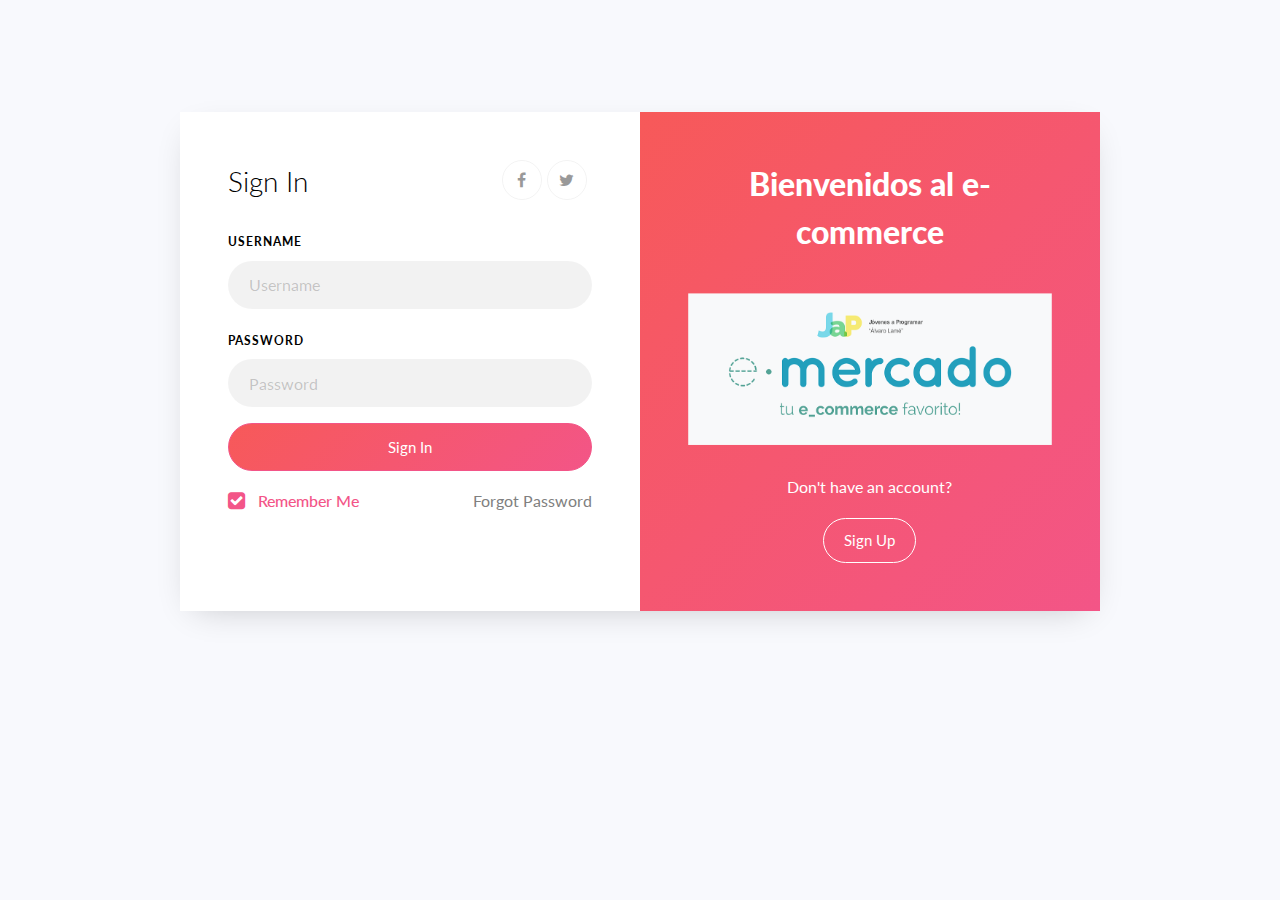
==== index.html @ 85ae7b05 "." ====
<!doctype html>
<html lang="en">
  <head>
  	<title>Login 07</title>
    <meta charset="utf-8">
    <meta name="viewport" content="width=device-width, initial-scale=1, shrink-to-fit=no">

	<link href="https://fonts.googleapis.com/css?family=Lato:300,400,700,900&display=swap" rel="stylesheet">

	<link rel="stylesheet" href="https://stackpath.bootstrapcdn.com/font-awesome/4.7.0/css/font-awesome.min.css">
	
	<link rel="stylesheet" href="Login/css/style.css">
  

	</head>
	<body>
	<section class="ftco-section">
		<div class="container">
		
			<div class="row justify-content-center">
				<div class="col-md-12 col-lg-10">
					<div class="wrap d-md-flex">
						<div class="text-wrap p-4 p-lg-5 text-center d-flex align-items-center order-md-last">
							<div class="text w-100" >
								<h2>Bienvenidos al e-commerce</h2>
                <br>
                <img src="img/login.png" style="width: 100%;">
                <br><br>
                
								<p>Don't have an account?</p>
								<a href="#" class="btn btn-white btn-outline-white">Sign Up</a>

							</div>
			      </div>
						<div class="login-wrap p-4 p-lg-5">
			      	<div class="d-flex">
			      		<div class="w-100">
			      			<h3 class="mb-4">Sign In</h3>
			      		</div>
								<div class="w-100">
									<p class="social-media d-flex justify-content-end">
										<a href="#" class="social-icon d-flex align-items-center justify-content-center"><span class="fa fa-facebook"></span></a>
										<a href="#" class="social-icon d-flex align-items-center justify-content-center"><span class="fa fa-twitter"></span></a>
									</p>
								</div>
			      	</div>
							<form action="inicio.html" class="signin-form">
			      		<div class="form-group mb-3">
			      			<label class="label" for="name">Username</label>
			      			<input type="text" class="form-control" placeholder="Username" required>
			      		</div>
		            <div class="form-group mb-3">
		            	<label class="label" for="password">Password</label>
		              <input type="password" class="form-control" placeholder="Password" required>
		            </div>
		            <div class="form-group">
		            	<button type="submit" class="form-control btn btn-primary submit px-3">Sign In</button>
		            </div>
		            <div class="form-group d-md-flex">
		            	<div class="w-50 text-left">
			            	<label class="checkbox-wrap checkbox-primary mb-0">Remember Me
									  <input type="checkbox" checked>
									  <span class="checkmark"></span>
										</label>
									</div>
									<div class="w-50 text-md-right">
										<a href="#">Forgot Password</a>
									</div>
		            </div>
		          </form>
		        </div>
		      </div>
				</div>
			</div>
		</div>
	</section>

	<script src="Login/js/jquery.min.js"></script>
  <script src="Login/js/popper.js"></script>
  <script src="Login/js/bootstrap.min.js"></script>
  <script src="Login/js/main.js"></script>
  <script src="js/login.js"></script>

	</body>
</html>
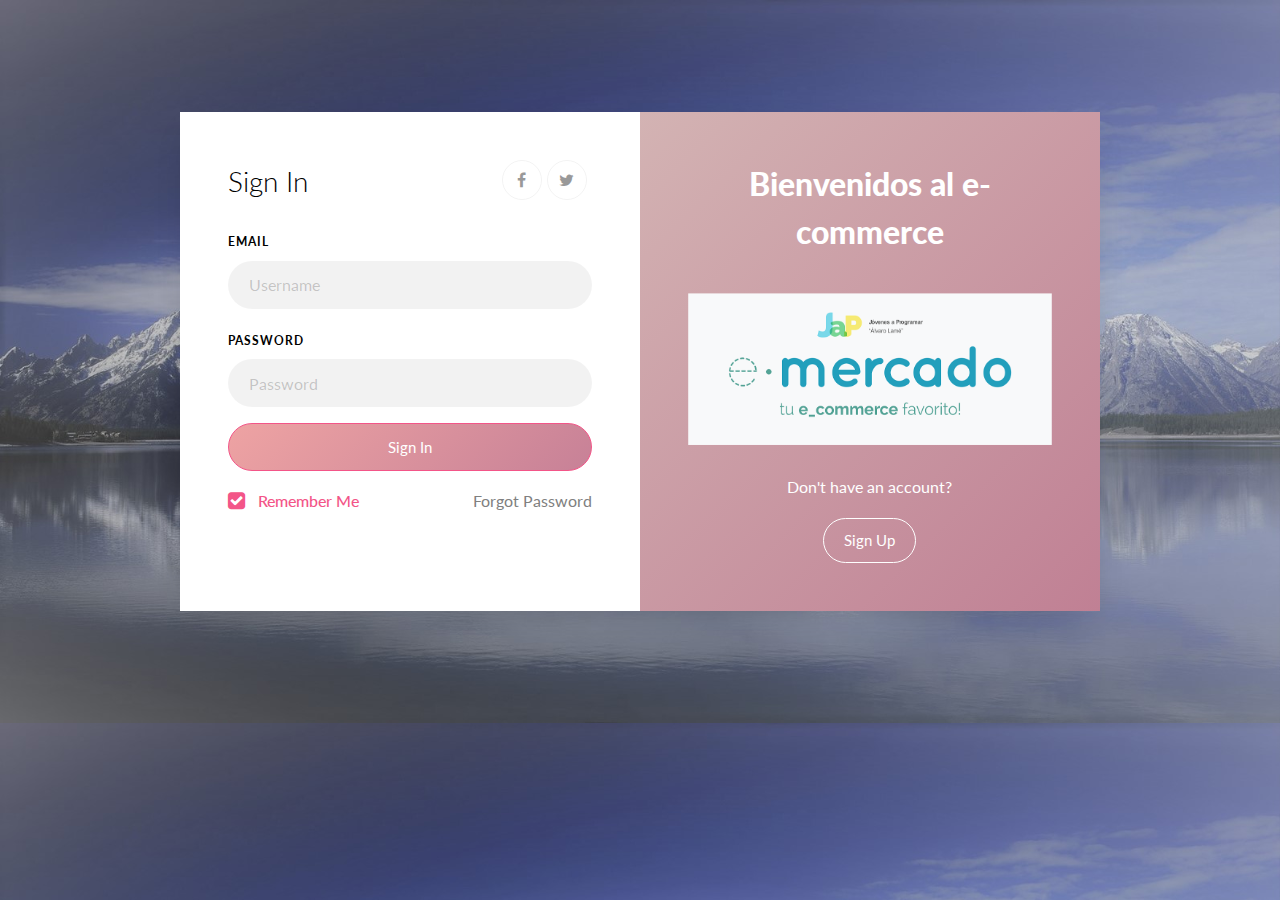
==== commit 95896dee: "." ====
--- a/index.html
+++ b/index.html
@@ -1,86 +1,113 @@
-<!doctype html>
+<!DOCTYPE html>
+<!-- saved from url=(0049)https://getbootstrap.com/docs/4.3/examples/album/ -->
 <html lang="en">
   <head>
-  	<title>Login 07</title>
-    <meta charset="utf-8">
+    <meta http-equiv="Content-Type" content="text/html; charset=UTF-8">
     <meta name="viewport" content="width=device-width, initial-scale=1, shrink-to-fit=no">
+    <meta name="description" content="">
+    <title>eMercado - Todo lo que busques está aquí</title>
 
-	<link href="https://fonts.googleapis.com/css?family=Lato:300,400,700,900&display=swap" rel="stylesheet">
+    <link rel="canonical" href="https://getbootstrap.com/docs/4.3/examples/album/">
+    <link href="https://fonts.googleapis.com/css?family=Raleway:300,300i,400,400i,700,700i,900,900i" rel="stylesheet">
+    <!-- Bootstrap core CSS -->
+    <link href="css/bootstrap.min.css" rel="stylesheet">
+    <link href="css/styles.css" rel="stylesheet">
+    <link rel="shortcut icon" href="img/login.png">
+  </head>
+  <body>
+    <nav class="site-header sticky-top py-1 bg-dark">
+      <div class="container d-flex flex-column flex-md-row justify-content-between">
+        <a class="py-2 d-none d-md-inline-block" href="index.html">Inicio</a>
+        <a class="py-2 d-none d-md-inline-block" href="categories.html">Categorías</a>
+        <a class="py-2 d-none d-md-inline-block" href="products.html">Productos</a>
+        <a class="py-2 d-none d-md-inline-block" href="sell.html">Vender</a>
+        <a class="py-2 d-none d-md-inline-block" href="cart.html">Mi carrito</a>
+      </div>
+    </nav>
+    <main role="main">
+      <section class="jumbotron text-center">
+        <div class="m-5">
+          <h1></h1>
+        </div>
+      </section>
+      <div class="album py-5 bg-light">
+        <div class="container">
+          <div class="row">
+            <div class="col-md-4">
+              <a href="categories.html" class="card mb-4 shadow-sm custom-card">
+                <img class="bd-placeholder-img card-img-top"  src="img/cat1.jpg">
+                <h3 class="m-3">Autos (122)</h3>
+                <div class="card-body">
+                  <p class="card-text">Los mejores precios en autos 0 kilómetro, de alta y media gama.</p>
+                </div>
+              </a>
+            </div>
+            <div class="col-md-4">
+                <a href="categories.html" class="card mb-4 shadow-sm custom-card">
+                  <img class="bd-placeholder-img card-img-top" src="img/cat2.jpg">
+                  <h3 class="m-3">Juguetes (354)</h3>
+                  <div class="card-body">
+                    <p class="card-text">Encuentra aquí los mejores precios para niños/as de cualquier edad.</p>
+                  </div>
+                </a>
+            </div>
+            <div class="col-md-4">
+                <a href="categories.html" class="card mb-4 shadow-sm custom-card">
+                  <img class="bd-placeholder-img card-img-top" src="img/cat3.jpg">
+                  <h3 class="m-3">Muebles (157)</h3>
+                  <div class="card-body">
+                    <p class="card-text">Muebles antiguos, nuevos y para ser armados por uno mismo.</p>
+                  </div>
+                </a>
+            </div>
+            <div class="col-md-4">
+                <a href="categories.html" class="card mb-4 shadow-sm custom-card">
+                  <img class="bd-placeholder-img card-img-top" src="img/cat4.jpg">
+                  <h3 class="m-3">Herramientas (452)</h3>
+                  <div class="card-body">
+                    <p class="card-text">Herramientas para cualquier tipo de trabajo.</p>
+                  </div>
+                </a>
+            </div>
+            <div class="col-md-4">
+                <a href="categories.html" class="card mb-4 shadow-sm custom-card">
+                  <img class="bd-placeholder-img card-img-top" src="img/cat5.jpg">
+                  <h3 class="m-3">Computadoras (724)</h3>
+                  <div class="card-body">
+                    <p class="card-text">Todo en cuanto a computadoras, para uso de oficina y/o juegos.</p>
+                  </div>
+                </a>
+            </div>
+            <div class="col-md-4">
+                <a href="categories.html" class="card mb-4 shadow-sm custom-card">
+                  <img class="bd-placeholder-img card-img-top" src="img/cat6.jpg">
+                  <h3 class="m-3">Vestimenta (841)</h3>
+                  <div class="card-body">
+                    <p class="card-text">Gran variedad de ropa, nueva y de segunda mano.</p>
+                  </div>
+                </a>
+            </div>
+          </div>
+          <div class="row">
+              <a type="button" class="btn btn-light btn-lg btn-block" href="categories.html">Ver todas</a>
+          </div>
+        </div>
+      </div>
+    </main>
+    <footer class="text-muted">
+      <div class="container">
+        <p class="float-right">
+          <a href="#">Volver arriba</a>
+        </p>
+        <p>Este sitio forma parte de Desarrollo Web - JAP - 2020</p>
+        <p>Clickea <a target="_blank" href="Letra.pdf">aquí</a> para descargar la letra del obligatorio.</p>
+      </div>
+    </footer>
+    <script src="js/jquery-3.4.1.min.js"></script>
+    <script src="js/bootstrap.bundle.min.js"></script>
+    <script src="js/init.js"></script>
+    <script src="js/index.js"></script>
+   
 
-	<link rel="stylesheet" href="https://stackpath.bootstrapcdn.com/font-awesome/4.7.0/css/font-awesome.min.css">
-	
-	<link rel="stylesheet" href="Login/css/style.css">
-  
-
-	</head>
-	<body>
-	<section class="ftco-section">
-		<div class="container">
-		
-			<div class="row justify-content-center">
-				<div class="col-md-12 col-lg-10">
-					<div class="wrap d-md-flex">
-						<div class="text-wrap p-4 p-lg-5 text-center d-flex align-items-center order-md-last">
-							<div class="text w-100" >
-								<h2>Bienvenidos al e-commerce</h2>
-                <br>
-                <img src="img/login.png" style="width: 100%;">
-                <br><br>
-                
-								<p>Don't have an account?</p>
-								<a href="#" class="btn btn-white btn-outline-white">Sign Up</a>
-
-							</div>
-			      </div>
-						<div class="login-wrap p-4 p-lg-5">
-			      	<div class="d-flex">
-			      		<div class="w-100">
-			      			<h3 class="mb-4">Sign In</h3>
-			      		</div>
-								<div class="w-100">
-									<p class="social-media d-flex justify-content-end">
-										<a href="#" class="social-icon d-flex align-items-center justify-content-center"><span class="fa fa-facebook"></span></a>
-										<a href="#" class="social-icon d-flex align-items-center justify-content-center"><span class="fa fa-twitter"></span></a>
-									</p>
-								</div>
-			      	</div>
-							<form action="inicio.html" class="signin-form">
-			      		<div class="form-group mb-3">
-			      			<label class="label" for="name">Username</label>
-			      			<input type="text" class="form-control" placeholder="Username" required>
-			      		</div>
-		            <div class="form-group mb-3">
-		            	<label class="label" for="password">Password</label>
-		              <input type="password" class="form-control" placeholder="Password" required>
-		            </div>
-		            <div class="form-group">
-		            	<button type="submit" class="form-control btn btn-primary submit px-3">Sign In</button>
-		            </div>
-		            <div class="form-group d-md-flex">
-		            	<div class="w-50 text-left">
-			            	<label class="checkbox-wrap checkbox-primary mb-0">Remember Me
-									  <input type="checkbox" checked>
-									  <span class="checkmark"></span>
-										</label>
-									</div>
-									<div class="w-50 text-md-right">
-										<a href="#">Forgot Password</a>
-									</div>
-		            </div>
-		          </form>
-		        </div>
-		      </div>
-				</div>
-			</div>
-		</div>
-	</section>
-
-	<script src="Login/js/jquery.min.js"></script>
-  <script src="Login/js/popper.js"></script>
-  <script src="Login/js/bootstrap.min.js"></script>
-  <script src="Login/js/main.js"></script>
-  <script src="js/login.js"></script>
-
-	</body>
-</html>
-
+  </body>
+</html>--- a/css/styles.css
+++ b/css/styles.css
@@ -0,0 +1,179 @@
+.jumbotron, .card-body, .container, .site-header{
+    font-family: 'Raleway', serif !important;
+}
+
+.jumbotron .display-4{
+    font-weight: bold;
+}
+
+.jumbotron {
+  height: 50vh;
+  padding: 5em inherit;
+  margin-bottom: 0;
+  background-color: #53C0FB;
+  background: url('../img/cover_back.png');
+  background-size: cover;
+  background-position: center;
+  background-repeat: no-repeat;
+  color: black;
+  font-weight: bold;
+}
+
+@media (min-width: 768px) {
+  .jumbotron {
+    padding-top: 6rem;
+    padding-bottom: 6rem;
+  }
+}
+
+.jumbotron p:last-child {
+  margin-bottom: 0;
+}
+
+.jumbotron-heading {
+  font-weight: 300;
+}
+
+.jumbotron .container {
+  max-width: 40rem;
+  background-color: rgba(255, 255, 255, 0.5);
+  border-radius: 10px;
+  text-shadow: 1px 1px 2px grey;
+}
+
+.jumbotron .lead{
+  font-size: 38px;
+}
+
+footer {
+  padding-top: 3rem;
+  padding-bottom: 3rem;
+}
+
+footer p {
+  margin-bottom: .25rem;
+}
+
+.site-header a {
+  color: white;
+  transition: ease-in-out color .15s;
+}
+
+.light-text {
+  color: white;
+}
+
+.site-header .dropdown-menu a {
+  color: black;
+}
+
+.dropzone{
+  border: 2px dashed #0087F7;
+  border-radius: 5px;
+  background: white;
+}
+
+.alert{
+  position: fixed;
+  top:80px;
+  width: 50%;
+  left: 50%;
+  transform: translate(-50%, 0);
+}
+
+.lds-ring {
+  display: inline-block;
+  position: relative;
+  width: 64px;
+  height: 64px;
+  top:50%;
+  left: 50%;
+}
+.lds-ring div {
+  box-sizing: border-box;
+  display: block;
+  position: absolute;
+  width: 51px;
+  height: 51px;
+  margin: 6px;
+  border: 6px solid #fff;
+  border-radius: 50%;
+  animation: lds-ring 1.2s cubic-bezier(0.5, 0, 0.5, 1) infinite;
+  border-color: #fff transparent transparent transparent;
+}
+.lds-ring div:nth-child(1) {
+  animation-delay: -0.45s;
+}
+.lds-ring div:nth-child(2) {
+  animation-delay: -0.3s;
+}
+.lds-ring div:nth-child(3) {
+  animation-delay: -0.15s;
+}
+@keyframes lds-ring {
+  0% {
+    transform: rotate(0deg);
+  }
+  100% {
+    transform: rotate(360deg);
+  }
+}
+
+#spinner-wrapper{
+  position: fixed;
+  background-color: rgba(0,0,0,0.5);
+  width:100%;
+  height: 100%;
+  top:0;
+  left:0;
+  z-index: 1021;
+  display: none;
+}
+
+a.custom-card,
+a.custom-card:hover {
+  color: inherit;
+  text-decoration: inherit;
+}
+
+.checked {
+  color: orange;
+}
+.precio {
+  text-align: right;
+  font-weight: bold;
+  transition: ease-in .2s;
+}
+
+.precio:hover {
+  color: #e77ff5;
+  font-size: 1.1em;
+}
+
+.snip0015 * {
+  -webkit-box-sizing: border-box;
+  box-sizing: border-box;
+}
+.snip0015 img {
+  opacity: 1;
+  width: 100%;
+  -webkit-transition: opacity 0.35s;
+  transition: opacity 0.35s;
+}
+
+
+
+.snip0015:hover img {
+  opacity: 0.35;
+}
+
+
+
+.snip1325 img {
+  
+  transition: all 2s ease-out;
+}
+.snip1325:hover img,
+.snip1325.hover img {
+  transform: rotate(20deg);
+}
